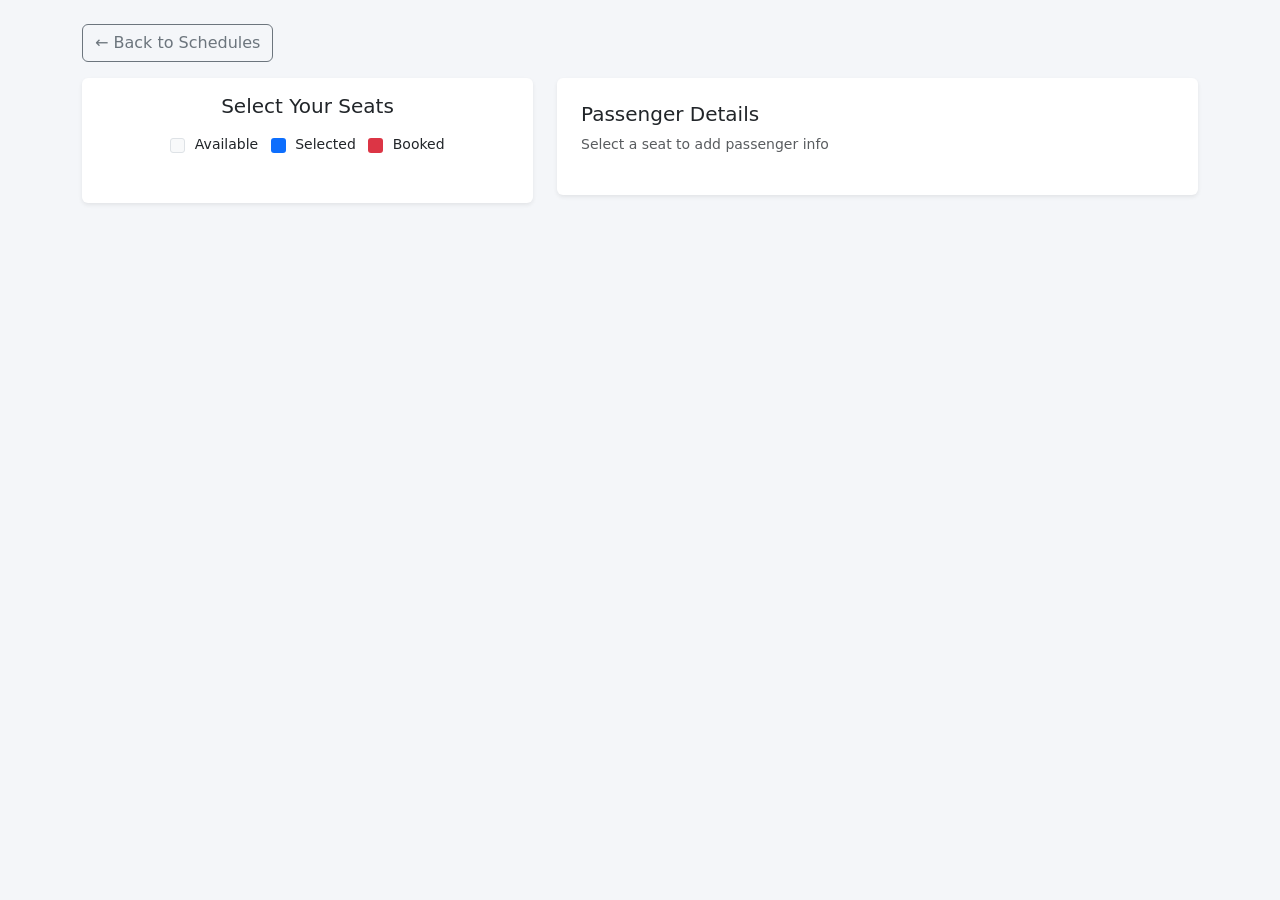
==== booking.html @ 9714b0ae "add dynamic seat grid mapping and booking submission" ====
<!DOCTYPE html>
<html lang="en">
<head>
    <meta charset="UTF-8">
    <title>Bus Booking - Seat Selection</title>
    <link href="https://cdn.jsdelivr.net/npm/bootstrap@5.3.0/dist/css/bootstrap.min.css" rel="stylesheet">
    <link rel="stylesheet" href="css/style.css">
</head>
<body>
<div class="container py-4">
    <a href="index.html" class="btn btn-outline-secondary mb-3">&larr; Back to Schedules</a>
    <div id="bookingAlert"></div>

    <div class="row">
        <!-- Seat Map View -->
        <div class="col-md-5">
            <div class="card shadow-sm border-0 p-3 text-center">
                <h5 class="mb-3">Select Your Seats</h5>
                <div class="seat-legend mb-3 small">
                    <span class="bg-light border"></span> Available
                    <span class="bg-primary ms-2"></span> Selected
                    <span class="bg-danger ms-2"></span> Booked
                </div>
                <div id="seatGrid" class="seat-grid mb-3"></div>
            </div>
        </div>

        <!-- Passenger Details & Confirmation -->
        <div class="col-md-7">
            <div class="card shadow-sm border-0 p-4">
                <h5>Passenger Details</h5>
                <p class="text-muted small" id="selectionSummary">Select a seat to add passenger info</p>
                <form id="bookingForm">
                    <div id="passengerFields"></div>
                    <div class="border-top pt-3 mt-3 d-none" id="checkoutSection">
                        <div class="d-flex justify-content-between mb-3">
                            <span class="h5">Total Price:</span>
                            <span class="h5 text-success" id="totalPrice">Rs. 0.00</span>
                        </div>
                        <button type="submit" class="btn btn-success w-100">Confirm & Book</button>
                    </div>
                </form>
            </div>
        </div>
    </div>
</div>

<script src="js/api.js"></script>
<script src="js/auth.js"></script>
<script src="js/booking.js"></script>
</body>
</html>
---- css/style.css ----
body {
    background-color: #f4f6f9;
}

.seat-grid {
    display: grid;
    grid-template-columns: repeat(4, 1fr);
    gap: 12px;
    max-width: 280px;
    margin: 0 auto;
}

.seat-grid button {
    height: 48px;
    font-weight: bold;
    border-radius: 8px;
}

.seat-grid button:nth-child(4n+2) {
    margin-right: 20px; /* Bus Aisle space */
}

.seat-legend span {
    display: inline-block;
    width: 15px;
    height: 15px;
    border-radius: 3px;
    margin-right: 5px;
    vertical-align: middle;
}
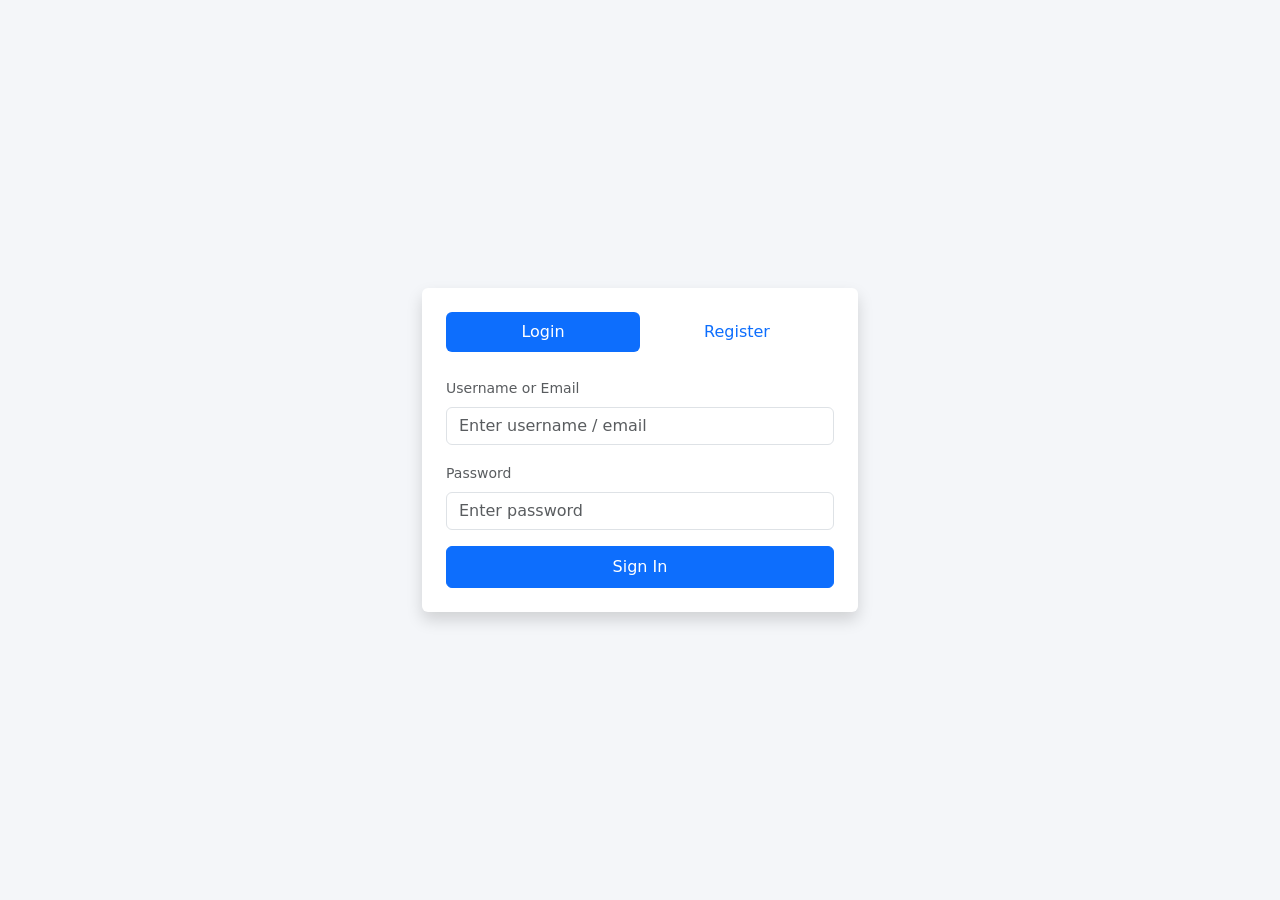
==== commit dd798ac3: "setup seat canvas and passenger booking layout" ====
--- a/booking.html
+++ b/booking.html
@@ -2,42 +2,49 @@
 <html lang="en">
 <head>
     <meta charset="UTF-8">
-    <title>Bus Booking - Seat Selection</title>
+    <meta name="viewport" content="width=device-width, initial-scale=1.0">
+    <title>Bus Booking - Seats & Passengers</title>
     <link href="https://cdn.jsdelivr.net/npm/bootstrap@5.3.0/dist/css/bootstrap.min.css" rel="stylesheet">
     <link rel="stylesheet" href="css/style.css">
 </head>
-<body>
-<div class="container py-4">
-    <a href="index.html" class="btn btn-outline-secondary mb-3">&larr; Back to Schedules</a>
+<body class="py-4">
+<div class="container">
+    <div class="d-flex justify-content-between align-items-center mb-3">
+        <a href="index.html" class="btn btn-outline-secondary">&larr; Back to Schedules</a>
+        <h5 class="mb-0" id="scheduleTitle">Bus Reservation</h5>
+    </div>
+
     <div id="bookingAlert"></div>
 
     <div class="row">
-        <!-- Seat Map View -->
-        <div class="col-md-5">
+        <!-- Seat Map -->
+        <div class="col-lg-5 mb-4">
             <div class="card shadow-sm border-0 p-3 text-center">
-                <h5 class="mb-3">Select Your Seats</h5>
-                <div class="seat-legend mb-3 small">
-                    <span class="bg-light border"></span> Available
-                    <span class="bg-primary ms-2"></span> Selected
-                    <span class="bg-danger ms-2"></span> Booked
+                <h6 class="mb-3">Bus Seating Map</h6>
+                <div class="seat-legend mb-3 small d-flex justify-content-center gap-3">
+                    <div><span class="bg-light border d-inline-block" style="width:14px; height:14px;"></span> Available</div>
+                    <div><span class="bg-primary d-inline-block" style="width:14px; height:14px;"></span> Selected</div>
+                    <div><span class="bg-danger d-inline-block" style="width:14px; height:14px;"></span> Booked</div>
                 </div>
-                <div id="seatGrid" class="seat-grid mb-3"></div>
+                <div id="seatGrid" class="seat-grid mb-2"></div>
             </div>
         </div>
 
-        <!-- Passenger Details & Confirmation -->
-        <div class="col-md-7">
+        <!-- Passenger Forms -->
+        <div class="col-lg-7">
             <div class="card shadow-sm border-0 p-4">
-                <h5>Passenger Details</h5>
-                <p class="text-muted small" id="selectionSummary">Select a seat to add passenger info</p>
+                <h6>Passenger Details</h6>
+                <p class="text-muted small" id="selectionStatus">Select available seats from the layout to proceed.</p>
                 <form id="bookingForm">
-                    <div id="passengerFields"></div>
-                    <div class="border-top pt-3 mt-3 d-none" id="checkoutSection">
-                        <div class="d-flex justify-content-between mb-3">
-                            <span class="h5">Total Price:</span>
-                            <span class="h5 text-success" id="totalPrice">Rs. 0.00</span>
+                    <div id="passengerContainer"></div>
+                    <div id="checkoutBox" class="border-top pt-3 d-none">
+                        <div class="d-flex justify-content-between align-items-center mb-3">
+                            <span class="fw-bold">Total Amount:</span>
+                            <span class="h4 text-success mb-0" id="lblTotalPrice">Rs. 0.00</span>
                         </div>
-                        <button type="submit" class="btn btn-success w-100">Confirm & Book</button>
+                        <button type="submit" id="btnConfirmBooking" class="btn btn-success w-100 py-2">
+                            Confirm & Reserve
+                        </button>
                     </div>
                 </form>
             </div>
@@ -45,6 +52,7 @@
     </div>
 </div>
 
+<script src="https://cdn.jsdelivr.net/npm/bootstrap@5.3.0/dist/js/bootstrap.bundle.min.js"></script>
 <script src="js/api.js"></script>
 <script src="js/auth.js"></script>
 <script src="js/booking.js"></script>
